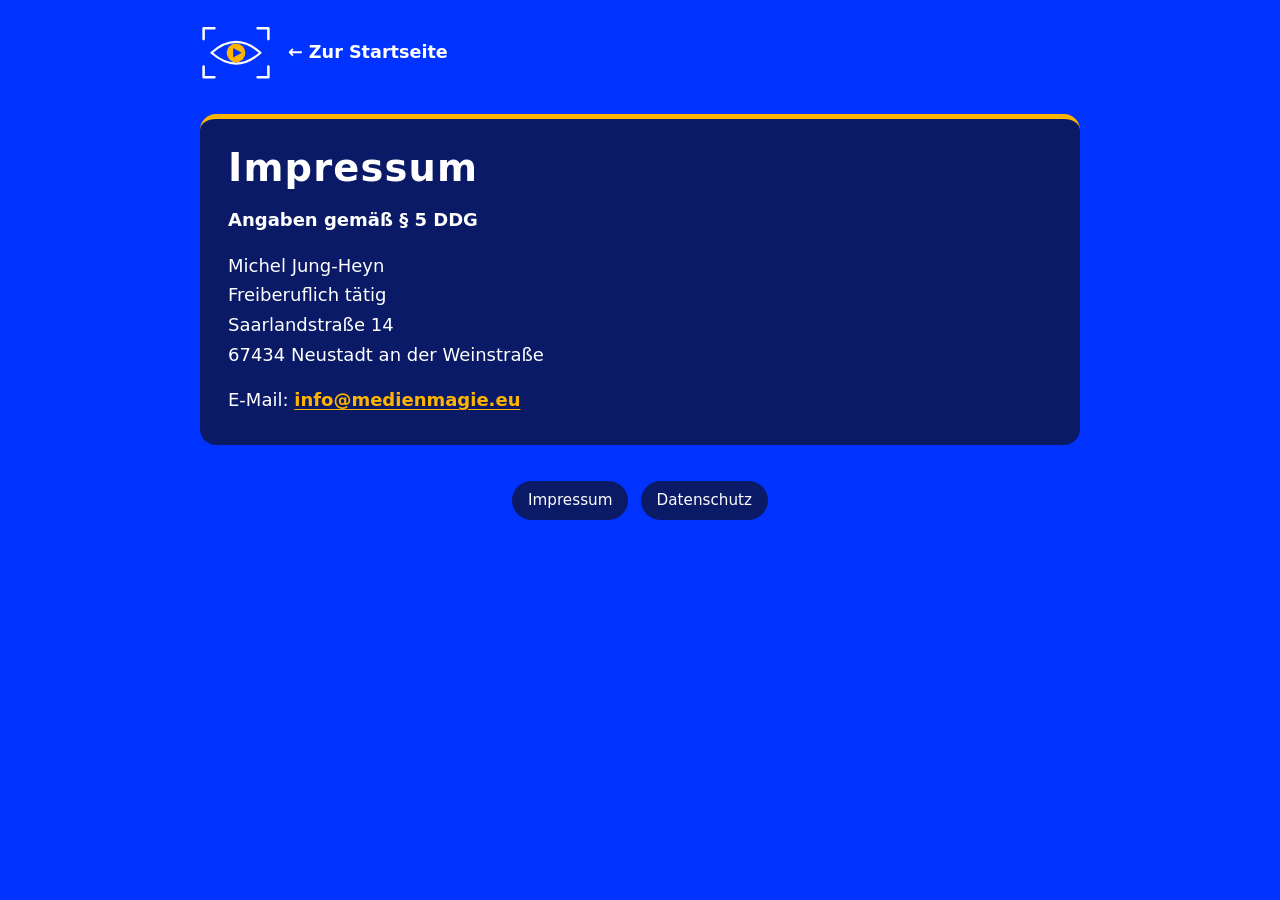
==== impressum.html @ b16a4142 "Add files via upload" ====
<!DOCTYPE html>
<html lang="de">
<head>
<meta charset="utf-8">
<meta name="viewport" content="width=device-width, initial-scale=1">
<title>Impressum – Medienmagie</title>
<meta name="description" content="Impressum von Medienmagie, Michel Jung-Heyn.">
<link rel="icon" href="data:image/svg+xml,%3Csvg xmlns='http://www.w3.org/2000/svg' viewBox='0 0 100 100'%3E%3Ctext y='.9em' font-size='90'%3E%F0%9F%91%81%3C/text%3E%3C/svg%3E">
<link rel="stylesheet" href="style.css">
</head>
<body>
<div class="wrap">

<div class="kopf-klein">
  <a class="logo-link" href="index.html" data-keep="index.html" aria-label="Zur Startseite">
    <svg viewBox="0 0 200 160" aria-hidden="true">
  <g class="frame" fill="none" stroke-width="7" stroke-linecap="round" stroke-linejoin="round">
    <path d="M10 42 V12 H40"/><path d="M160 12 H190 V42"/>
    <path d="M190 118 V148 H160"/><path d="M40 148 H10 V118"/>
  </g>
  <path class="lid" d="M32 80 Q100 20 168 80 Q100 140 32 80 Z" fill="none" stroke-width="6" stroke-linejoin="round"/>
  <circle class="iris" cx="100" cy="80" r="26"/>
  <path class="play" d="M92 67 L116 80 L92 93 Z"/>
</svg>
  </a>
  <a class="zurueck" href="index.html" data-keep="index.html">← Zur Startseite</a>
</div>

<main>
  <section class="card text">
    <h1>Impressum</h1>
    <p><strong>Angaben gemäß § 5 DDG</strong></p>
    <p>Michel Jung-Heyn<br>Freiberuflich tätig<br>Saarlandstraße 14<br>67434 Neustadt an der Weinstraße</p>
    <p>E-Mail: <a href="mailto:info@medienmagie.eu">info@medienmagie.eu</a></p>
  </section>
</main>

<footer class="fuss">
  <a href="impressum.html" data-keep="impressum.html">Impressum</a>
  <a href="datenschutz.html" data-keep="datenschutz.html">Datenschutz</a>
</footer>
</div>
<script src="farben.js"></script>
</body>
</html>
---- style.css ----
:root {
  --bg: #0033ff;
  --ink: #ffffff;
  --card: #0a1a66;
  --head: #ffb400;
  --accent: #ffb400;
}
* { box-sizing: border-box; }
html { scroll-behavior: smooth; }
body {
  margin: 0;
  min-height: 100vh;
  background: var(--bg);
  color: var(--ink);
  font-family: system-ui, -apple-system, "Segoe UI", Roboto, "Helvetica Neue", Arial, sans-serif;
  font-size: 1.125rem;
  line-height: 1.65;
  transition: background .6s ease, color .6s ease;
}
.wrap { max-width: 920px; margin: 0 auto; padding: 0 1.25rem 2.5rem; }

/* Kopf mit Logo */
.hero { text-align: center; padding: 3rem 0 2rem; }
button.logo {
  background: none; border: 0; padding: 0; cursor: pointer;
  width: min(62vw, 270px); border-radius: 14px;
  -webkit-tap-highlight-color: transparent;
}
button.logo:focus-visible, a.logo-link:focus-visible { outline: 3px solid var(--head); outline-offset: 8px; }
button.logo svg, a.logo-link svg { width: 100%; height: auto; display: block; }
.frame, .lid { stroke: var(--ink); transition: stroke .6s ease; }
.iris { fill: var(--accent); transition: fill .6s ease, transform .15s ease; transform-origin: 100px 80px; }
.play { fill: var(--bg); transition: fill .6s ease; }
button.logo:active .iris { transform: scale(.93); }
h1 {
  font-family: "Trebuchet MS", system-ui, sans-serif;
  font-size: clamp(2.4rem, 9vw, 4rem);
  letter-spacing: .03em; line-height: 1.1;
  margin: 1.25rem 0 0; font-weight: 800;
}

/* Karten */
.card {
  background: var(--card); color: #fff;
  border-top: 5px solid var(--head);
  border-radius: 16px;
  padding: 1.75rem 1.75rem 1.9rem;
  margin: 1.5rem 0;
  transition: background .6s ease, border-color .6s ease;
}
.card h2 {
  font-family: "Trebuchet MS", system-ui, sans-serif;
  font-size: 1.5rem; line-height: 1.25; margin: 0 0 .75rem;
  color: var(--head); transition: color .6s ease;
}
.card p { margin: 0 0 1rem; }
.card p:last-child { margin-bottom: 0; }
.card a { color: var(--head); text-underline-offset: 3px; font-weight: 600; }
.card a:hover { text-decoration-thickness: 3px; }
.lead { font-size: 1.25rem; }

/* Über mich: drei Etappen */
.etappen { display: grid; gap: 1.25rem; margin-top: 1.25rem; }
@media (min-width: 800px) { .etappen { grid-template-columns: repeat(3, 1fr); gap: 1.5rem; } }
.etappe { border-left: 3px solid var(--head); padding-left: 1rem; transition: border-color .6s ease; }
.etappe h3 {
  margin: 0 0 .4rem; font-size: .95rem; letter-spacing: .08em; text-transform: uppercase;
  color: var(--head); transition: color .6s ease;
}
.etappe p { font-size: 1.02rem; }

/* Fußzeile */
.fuss { text-align: center; margin-top: 2rem; }
.fuss a {
  display: inline-block; background: var(--card); color: #fff;
  padding: .45rem 1rem; border-radius: 999px; margin: .2rem;
  text-decoration: none; font-size: .95rem; transition: background .6s ease;
}
.fuss a:hover, .fuss a:focus-visible { text-decoration: underline; }

/* Unterseiten */
.kopf-klein { display: flex; align-items: center; gap: 1rem; padding: 1.5rem 0 .5rem; }
.kopf-klein a.logo-link { width: 72px; flex: none; border-radius: 8px; }
.kopf-klein .zurueck { color: var(--ink); font-weight: 700; text-decoration: none; font-size: 1.1rem; }
.kopf-klein .zurueck:hover { text-decoration: underline; }
.text h1 { font-size: clamp(1.8rem, 6vw, 2.4rem); margin: 0 0 1rem; }
.text h2 { font-size: 1.2rem; margin: 1.5rem 0 .4rem; }
.text h2:first-of-type { margin-top: 0; }

.keine-anim, .keine-anim * { transition: none !important; }

@media (prefers-reduced-motion: reduce) { * { transition: none !important; scroll-behavior: auto !important; } }
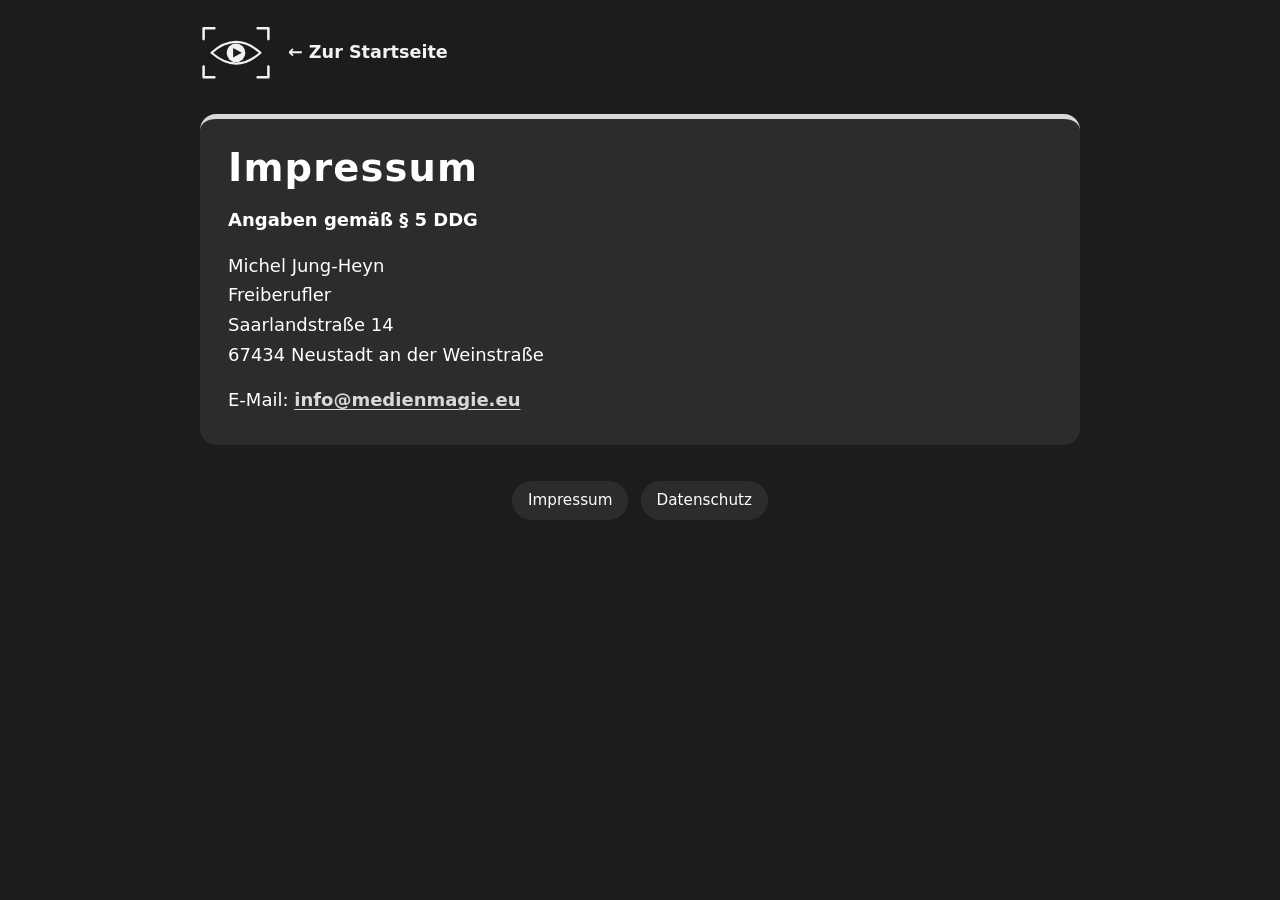
==== commit 93d7cdff: "Add files via upload" ====
--- a/impressum.html
+++ b/impressum.html
@@ -30,7 +30,7 @@
   <section class="card text">
     <h1>Impressum</h1>
     <p><strong>Angaben gemäß § 5 DDG</strong></p>
-    <p>Michel Jung-Heyn<br>Freiberuflich tätig<br>Saarlandstraße 14<br>67434 Neustadt an der Weinstraße</p>
+    <p>Michel Jung-Heyn<br>Freiberufler<br>Saarlandstraße 14<br>67434 Neustadt an der Weinstraße</p>
     <p>E-Mail: <a href="mailto:info@medienmagie.eu">info@medienmagie.eu</a></p>
   </section>
 </main>
--- a/style.css
+++ b/style.css
@@ -1,9 +1,9 @@
 :root {
-  --bg: #0033ff;
-  --ink: #ffffff;
-  --card: #0a1a66;
-  --head: #ffb400;
-  --accent: #ffb400;
+  --bg: #1c1c1e;
+  --ink: #f2f2f2;
+  --card: #2c2c2e;
+  --head: #d9d9d9;
+  --accent: #f2f2f2;
 }
 * { box-sizing: border-box; }
 html { scroll-behavior: smooth; }
